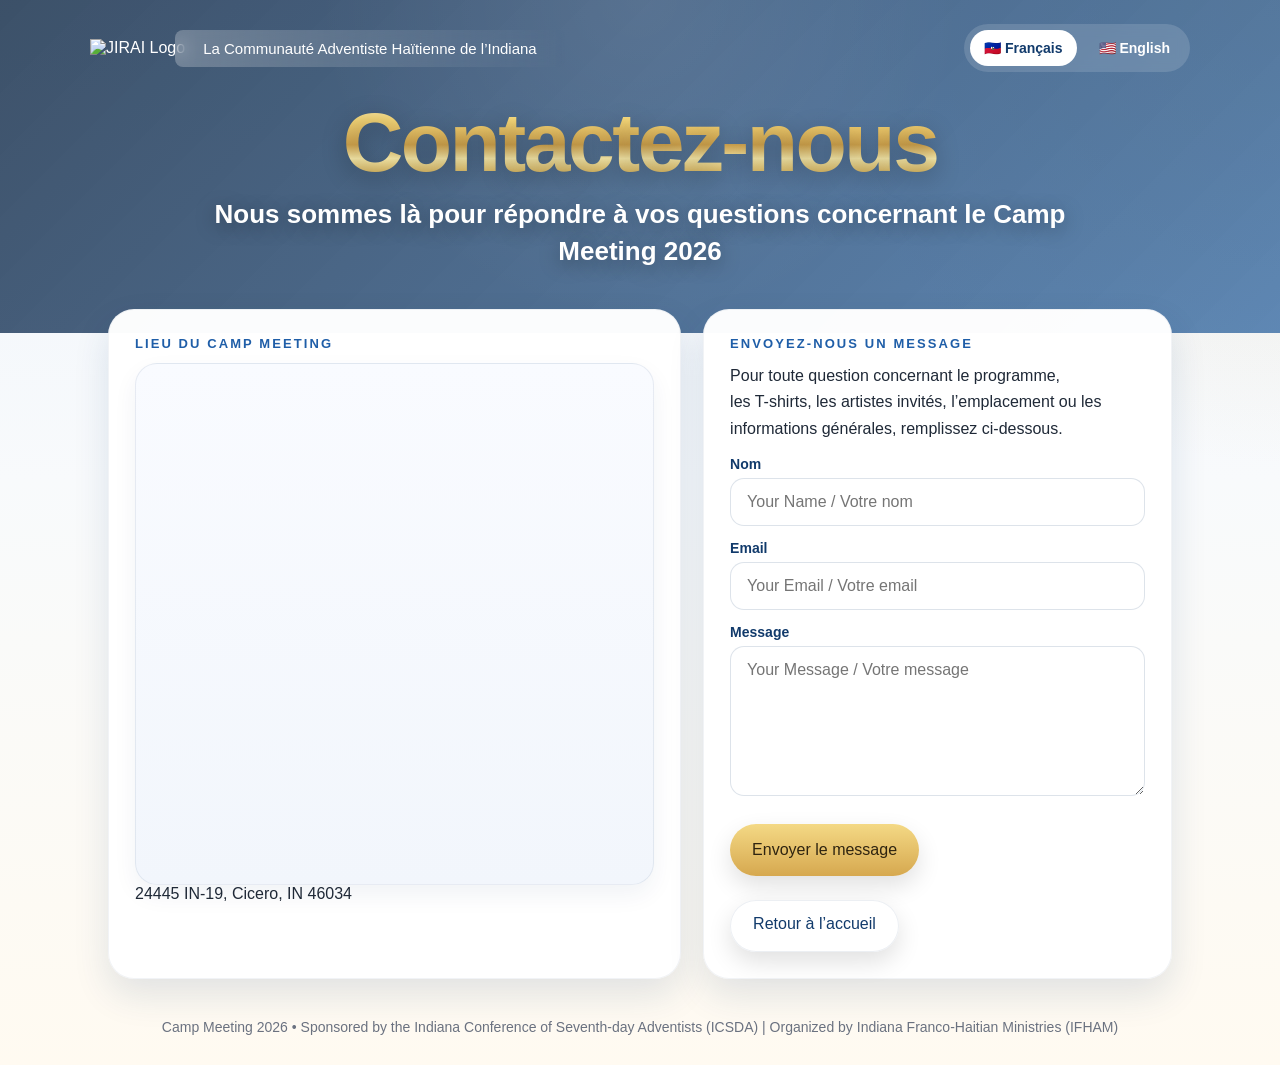
==== contact.html @ 341b06e1 "Add files via upload" ====
<!DOCTYPE html>
<html lang="en">
<head>
  <meta charset="UTF-8" />
  <meta name="viewport" content="width=device-width, initial-scale=1.0" />
  <title>Contact | Camp Meeting 2026</title>
  <style>
    :root{
      --navy:#113a6b;
      --blue:#1f5ea8;
      --gold:#d6a84f;
      --gold-light:#f7d97a;
      --gold-pale:#fff6c7;
      --cream:#fbf7ef;
      --text:#1f2937;
      --muted:#6b7280;
      --white:#ffffff;
    }

    *{box-sizing:border-box}
    body{
      margin:0;
      font-family:Arial, Helvetica, sans-serif;
      color:var(--text);
      background:
        radial-gradient(circle at top right, rgba(214,168,79,.18), transparent 28%),
        linear-gradient(180deg, #eef4fb 0%, #f8fafc 45%, #fffaf1 100%);
    }

    a{color:inherit}

    .hero{
      position:relative;
      overflow:hidden;
      padding:24px 18px 52px;
      background:
        linear-gradient(135deg, rgba(10,34,63,.78), rgba(24,84,150,.68)),
        url('images/indiana-academy.jpg') center/cover no-repeat;
      color:var(--white);
    }

    .hero::before{
      content:"";
      position:absolute;
      inset:0;
      background:radial-gradient(circle at top center, rgba(255,255,255,.08), transparent 45%);
      z-index:0;
    }

    .clouds{
      position:absolute;
      top:0;
      left:0;
      width:200%;
      height:100%;
      background:url('images/cloud.png') repeat-x;
      background-size:auto 100%;
      opacity:.28;
      animation:moveClouds 70s linear infinite;
      z-index:1;
      pointer-events:none;
    }

    @keyframes moveClouds{
      from{transform:translateX(0)}
      to{transform:translateX(-50%)}
    }

    .wrap{
      max-width:1100px;
      margin:0 auto;
      position:relative;
      z-index:2;
    }

    .topbar{
      display:flex;
      align-items:center;
      gap:14px;
      margin-bottom:28px;
      flex-wrap:wrap;
    }

    .logo img{
      height:120px;
      width:auto;
      object-fit:contain;
    }

    .logo-text{
      margin-left:-24px;
      font-size:15px;
      font-weight:500;
      color:#ffffff;
      padding:10px 28px;
      border-radius:8px;
      background:linear-gradient(
        to right,
        rgba(255,255,255,0.25),
        rgba(255,255,255,0.00)
      );
      backdrop-filter:blur(8px);
    }

    .logo-text span{
      display:none;
    }

    .logo-text span.active{
      display:inline;
    }

    .lang-toggle{
      margin-left:auto;
      display:flex;
      gap:8px;
      background:rgba(255,255,255,.14);
      padding:6px;
      border-radius:999px;
      backdrop-filter:blur(6px);
    }

    .lang-btn{
      border:none;
      background:transparent;
      color:#fff;
      padding:10px 14px;
      border-radius:999px;
      cursor:pointer;
      font-weight:700;
      font-size:14px;
    }

    .lang-btn.active{
      background:#fff;
      color:var(--navy);
    }

    .hero-title-center{
      text-align:center;
      margin-bottom:10px;
    }

    .hero-title-center h1{
      font-size:clamp(42px, 7vw, 84px);
      margin:0;
      font-weight:900;
      letter-spacing:-0.03em;
      line-height:1.02;
      background:linear-gradient(
        180deg,
        var(--gold-pale) 0%,
        var(--gold-light) 22%,
        var(--gold) 52%,
        #fff0ad 68%,
        #b8851f 100%
      );
      -webkit-background-clip:text;
      -webkit-text-fill-color:transparent;
      background-clip:text;
      color:transparent;
      text-shadow:0 6px 24px rgba(0,0,0,.25);
    }

    .hero-subtitle{
      font-size:clamp(18px, 2.4vw, 26px);
      font-weight:800;
      line-height:1.45;
      margin:10px auto 0;
      color:#ffffff;
      text-align:center;
      max-width:860px;
      text-shadow:0 4px 20px rgba(0,0,0,.35);
    }

    main{
      max-width:1100px;
      margin:-24px auto 40px;
      padding:0 18px;
      position:relative;
      z-index:3;
    }

    .grid{
      display:grid;
      grid-template-columns:1.1fr .9fr;
      gap:22px;
    }

    .card{
      background:rgba(255,255,255,.98);
      border-radius:26px;
      box-shadow:0 16px 36px rgba(17,58,107,.12);
      padding:26px;
      border:1px solid rgba(17,58,107,.06);
    }

    .eyebrow{
      display:inline-block;
      font-size:13px;
      letter-spacing:.16em;
      text-transform:uppercase;
      color:var(--blue);
      font-weight:800;
      margin-bottom:12px;
    }

    .card h2{
      margin:0 0 14px;
      color:var(--navy);
      font-size:30px;
    }

    .card p{
      line-height:1.65;
      margin:0 0 14px;
    }

    .contact-list{
      display:grid;
      gap:14px;
      margin-top:18px;
    }

    .contact-item{
      background:linear-gradient(180deg, #fff, #f8fbff);
      border:1px solid rgba(17,58,107,.08);
      border-radius:20px;
      padding:18px;
    }

    .contact-item h3{
      margin:0 0 6px;
      color:var(--navy);
      font-size:18px;
    }

    .contact-item p{
      margin:0;
      color:var(--muted);
    }

    form{
      display:grid;
      gap:14px;
      margin-top:10px;
    }

    label{
      font-size:14px;
      font-weight:700;
      color:var(--navy);
      margin-bottom:6px;
      display:block;
    }

    input, textarea{
      width:100%;
      padding:14px 16px;
      border-radius:14px;
      border:1px solid rgba(17,58,107,.14);
      font:inherit;
      background:#fff;
    }

    textarea{
      min-height:150px;
      resize:vertical;
    }

    .btn-row{
      display:flex;
      flex-wrap:wrap;
      gap:12px;
      margin-top:10px;
    }

    .btn{
      display:inline-flex;
      justify-content:center;
      align-items:center;
      min-height:52px;
      padding:14px 22px;
      border-radius:999px;
      text-decoration:none;
      font-weight:800;
      transition:.22s ease;
      box-shadow:0 10px 24px rgba(0,0,0,.12);
      border:none;
      cursor:pointer;
      font:inherit;
    }

    .btn-primary{
      background:linear-gradient(180deg, #f4d985, #d6a84f);
      color:#2f2410;
    }

    .btn-secondary{
      background:rgba(255,255,255,.94);
      color:var(--navy);
      border:1px solid rgba(17,58,107,.08);
    }

    .btn:hover{
      transform:translateY(-2px) scale(1.01);
    }

    .small{
      color:var(--muted);
      font-size:14px;
      margin-top:8px;
    }

    footer{
      max-width:1050px;
      margin:0 auto 30px;
      padding:0 18px;
      color:var(--muted);
      text-align:center;
      font-size:14px;
    }

    [data-lang]{display:none}
    [data-lang].active{display:block}
    [data-lang-inline]{display:none}
    [data-lang-inline].active-inline{display:inline}

    @media (max-width:900px){
      .grid{grid-template-columns:1fr}
    }

    @media (max-width:680px){
      .logo-text{
        font-size:14px;
        margin-left:0;
      }

      .lang-toggle{
        margin-left:0;
        justify-content:center;
        width:100%;
      }

      .hero{
        padding:16px 14px 34px;
      }

      main{
        padding:0 14px;
      }

      .card{
        padding:20px;
      }

      .btn{
        width:100%;
      }
    }
	
	 .map-box{
      overflow:hidden;
      border-radius:22px;
      border:1px solid rgba(17,58,107,.08);
      background:linear-gradient(180deg,#f9fbff,#f2f6fc);
      padding:0;
      box-shadow:0 10px 24px rgba(17,58,107,.06);
      width:100%;
      min-height:520px;
    }

    .map-embed{
      display:block;
      width:100%;
      height:520px;
      border:0;
    }

    /* ================================
       Mobile-friendly responsive fixes
       Added to improve phone/tablet layout
       ================================ */
    html, body{ max-width:100%; overflow-x:hidden; }
    img, iframe{ max-width:100%; }

    @media (max-width: 900px){
      .wrap, main, footer{ width:100%; }
      .grid{ grid-template-columns:1fr !important; }
      .hero-meta-center, .hero-meta{ display:grid; grid-template-columns:1fr; gap:12px; width:100%; }
      .meta-card{ width:100%; }
      .speaker-grid, .contact-grid{ grid-template-columns:1fr !important; }
    }

    @media (max-width: 700px){
      .hero{ padding:14px 12px 34px !important; background-position:center top; }
      .hero::after{ height:90px; bottom:-46px; }
      .topbar{ display:grid; grid-template-columns:1fr; justify-items:center; text-align:center; gap:10px; margin-bottom:18px; }
      .logo img{ height:96px !important; max-width:140px; }
      .logo-text{ margin-left:0 !important; padding:9px 14px !important; width:100%; max-width:360px; font-size:13px !important; line-height:1.35; background:rgba(255,255,255,.16); }
      .lang-toggle{ margin-left:0 !important; width:100%; max-width:360px; justify-content:center; flex-wrap:wrap; border-radius:18px; }
      .lang-btn{ flex:1 1 130px; padding:10px 8px; font-size:13px; }
      .hero-title-center{ margin-bottom:12px; }
      .hero-title-center h1{ font-size:clamp(34px, 13vw, 52px) !important; line-height:1.05; overflow-wrap:anywhere; }
      .hero-subtitle{ font-size:clamp(16px, 5vw, 20px) !important; line-height:1.35 !important; margin:10px auto 16px !important; }
      .full-width-countdown{ padding:16px 12px !important; border-radius:20px !important; margin-bottom:16px !important; }
      .full-width-countdown h2{ font-size:19px !important; }
      .count-grid{ grid-template-columns:repeat(2, minmax(0,1fr)) !important; gap:10px !important; }
      .count-box{ padding:16px 8px !important; border-radius:16px !important; }
      .count-num{ font-size:32px !important; }
      .count-label{ font-size:10px !important; letter-spacing:.08em !important; }
      .hero-actions, .btn-row{ width:100%; display:grid !important; grid-template-columns:1fr; gap:10px; }
      .btn{ width:100%; min-height:48px; padding:13px 16px; text-align:center; }
      main{ margin:-16px auto 30px !important; padding:0 12px !important; }
      .card{ padding:18px !important; border-radius:20px !important; }
      .card h2{ font-size:24px !important; line-height:1.2; }
      .card p{ font-size:15px; }
      .schedule-item{ grid-template-columns:1fr !important; padding:15px !important; }
      .guest-img{ width:min(210px, 78vw) !important; height:min(210px, 78vw) !important; }
      .artist-img{ width:min(155px, 66vw) !important; height:min(155px, 66vw) !important; }
      .map-box{ min-height:auto !important; }
      .map-embed{ height:300px !important; }
      footer{ font-size:12px; line-height:1.5; padding:0 14px; }
    }

    @media (max-width: 520px){
      .filter-bar{ display:grid !important; grid-template-columns:1fr; gap:10px; }
      .filter-btn{ width:100%; padding:13px 14px; }
      .gallery{ grid-template-columns:1fr !important; }
      .photo-card{ min-height:auto !important; }
      .photo-card img{ height:230px !important; }
      .photo-label{ font-size:13px; }
      .lightbox{ padding:12px !important; }
      .lightbox img{ max-height:72vh !important; }
      .lightbox-btn{ width:42px !important; height:42px !important; font-size:30px !important; }
      .prev{ left:8px !important; }
      .next{ right:8px !important; }
    }

    @media (max-width: 390px){
      .count-grid{ grid-template-columns:1fr !important; }
      .hero-title-center h1{ font-size:36px !important; }
    }
  </style>
</head>
<body>
  <header class="hero">
    <div class="clouds"></div>
    <div class="wrap">
      <div class="topbar">
        <div class="logo">
          <img src="images/logo.png" alt="JIRAI Logo">
        </div>

        <div class="logo-text">
          <span data-lang-inline="en">The Indiana Adventist Haitian Community</span>
          <span data-lang-inline="frht" class="active-inline">La Communauté Adventiste Haïtienne de l’Indiana</span>
        </div>

        <div class="lang-toggle" aria-label="Language toggle">
          <button class="lang-btn active" data-switch="frht">🇭🇹 Français</button>
          <button class="lang-btn" data-switch="en">🇺🇸 English</button>
        </div>
      </div>

      <div class="hero-title-center">
        <h1 data-lang="frht" class="active">Contactez-nous</h1>
        <h1 data-lang="en">Contact Us</h1>

        <h2 class="hero-subtitle active" data-lang="frht">
          Nous sommes là pour répondre à vos questions concernant le Camp Meeting 2026
        </h2>

        <h2 class="hero-subtitle" data-lang="en">
          We are here to answer your questions about Camp Meeting 2026
        </h2>
      </div>
    </div>
  </header>

  <main>
    <section class="grid">

	  
	 <div class="card">
        <span class="eyebrow active" data-lang="frht">Lieu du Camp Meeting</span>
        <span class="eyebrow" data-lang="en">Camp Meeting Location</span>

        <div class="map-box">
          <iframe
            class="map-embed"
            loading="lazy"
            allowfullscreen
            src="https://www.google.com/maps?q=24445+IN-19,+Cicero,+IN+46034&output=embed">
          </iframe>
        </div>

        <div class="info-row">
          <span>24445 IN-19, Cicero, IN 46034</span>
        </div>
      </div>
	  

      <div class="card">
        <span class="eyebrow active" data-lang="frht">Envoyez-nous un message</span>
        <span class="eyebrow" data-lang="en">Send Us a Message</span>

		<p data-lang="frht" class="active">
          Pour toute question concernant le programme, <br>les T-shirts, les artistes invités, l’emplacement ou les informations générales, remplissez ci-dessous.
        </p>

        <p data-lang="en">
          For questions about the program, T-shirts, guest artists, location, or general information, please fill out the form below.
        </p>

        <form action="https://formsubmit.co/elisalom001@gmail.com" method="POST">
          <div>
            <label data-lang="frht" class="active" for="name">Nom</label>
            <label data-lang="en" for="name">Name</label>
            <input id="name" type="text" name="name" placeholder="Your Name / Votre nom" required>
          </div>

          <div>
            <label data-lang="frht" class="active" for="email">Email</label>
            <label data-lang="en" for="email">Email</label>
            <input id="email" type="email" name="email" placeholder="Your Email / Votre email" required>
          </div>

          <div>
            <label data-lang="frht" class="active" for="message">Message</label>
            <label data-lang="en" for="message">Message</label>
            <textarea id="message" name="message" placeholder="Your Message / Votre message" required></textarea>
          </div>

          <input type="hidden" name="_subject" value="Camp Meeting Contact Form">
          <input type="hidden" name="_captcha" value="false">
          <input type="hidden" name="_next" value="thankyou.html">

          <div class="btn-row">
            <button type="submit" class="btn btn-primary active" data-lang="frht">Envoyer le message</button>
            <button type="submit" class="btn btn-primary" data-lang="en">Send Message</button>
          </div>
		  
		  <div class="btn-row">
          <a class="btn btn-secondary active" data-lang="frht" href="index.html">Retour à l’accueil</a>
          <a class="btn btn-secondary" data-lang="en" href="index.html">Back to Home</a>
        </div>
        </form>

      </div>
    </section>
  </main>

  <footer>
    Camp Meeting 2026 • Sponsored by the Indiana Conference of Seventh-day Adventists (ICSDA) | Organized by Indiana Franco-Haitian Ministries (IFHAM)
  </footer>

  <script>
    const langButtons = document.querySelectorAll(".lang-btn");
    const langBlocks = document.querySelectorAll("[data-lang]");
    const inlineLangBlocks = document.querySelectorAll("[data-lang-inline]");

    function setLanguage(lang) {
      langBlocks.forEach(el => {
        el.classList.toggle("active", el.dataset.lang === lang);
      });

      inlineLangBlocks.forEach(el => {
        el.classList.toggle("active-inline", el.dataset.langInline === lang);
      });

      langButtons.forEach(btn => {
        btn.classList.toggle("active", btn.dataset.switch === lang);
      });

      document.documentElement.lang = lang === "frht" ? "fr" : "en";
    }

    langButtons.forEach(btn => {
      btn.addEventListener("click", () => setLanguage(btn.dataset.switch));
    });

    setLanguage("frht");
  </script>
</body>
</html>
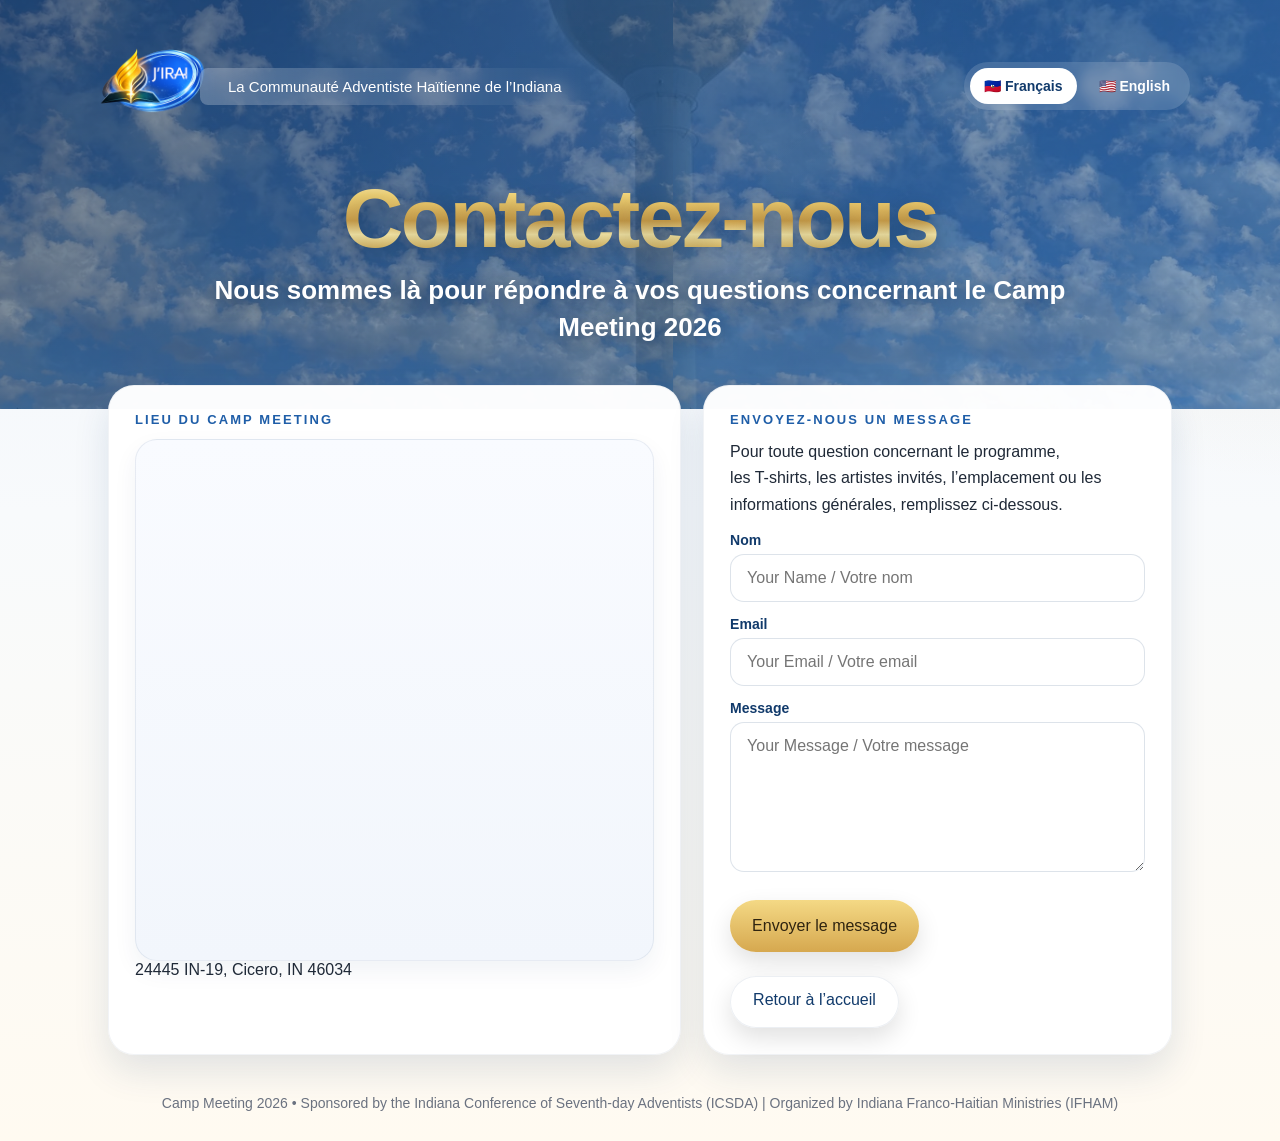
==== commit a1b05c25: "Update contact.html" ====
--- a/contact.html
+++ b/contact.html
@@ -534,7 +534,7 @@
 
           <input type="hidden" name="_subject" value="Camp Meeting Contact Form">
           <input type="hidden" name="_captcha" value="false">
-          <input type="hidden" name="_next" value="thankyou.html">
+          <input type="hidden" name="_next" value="index.html">
 
           <div class="btn-row">
             <button type="submit" class="btn btn-primary active" data-lang="frht">Envoyer le message</button>
